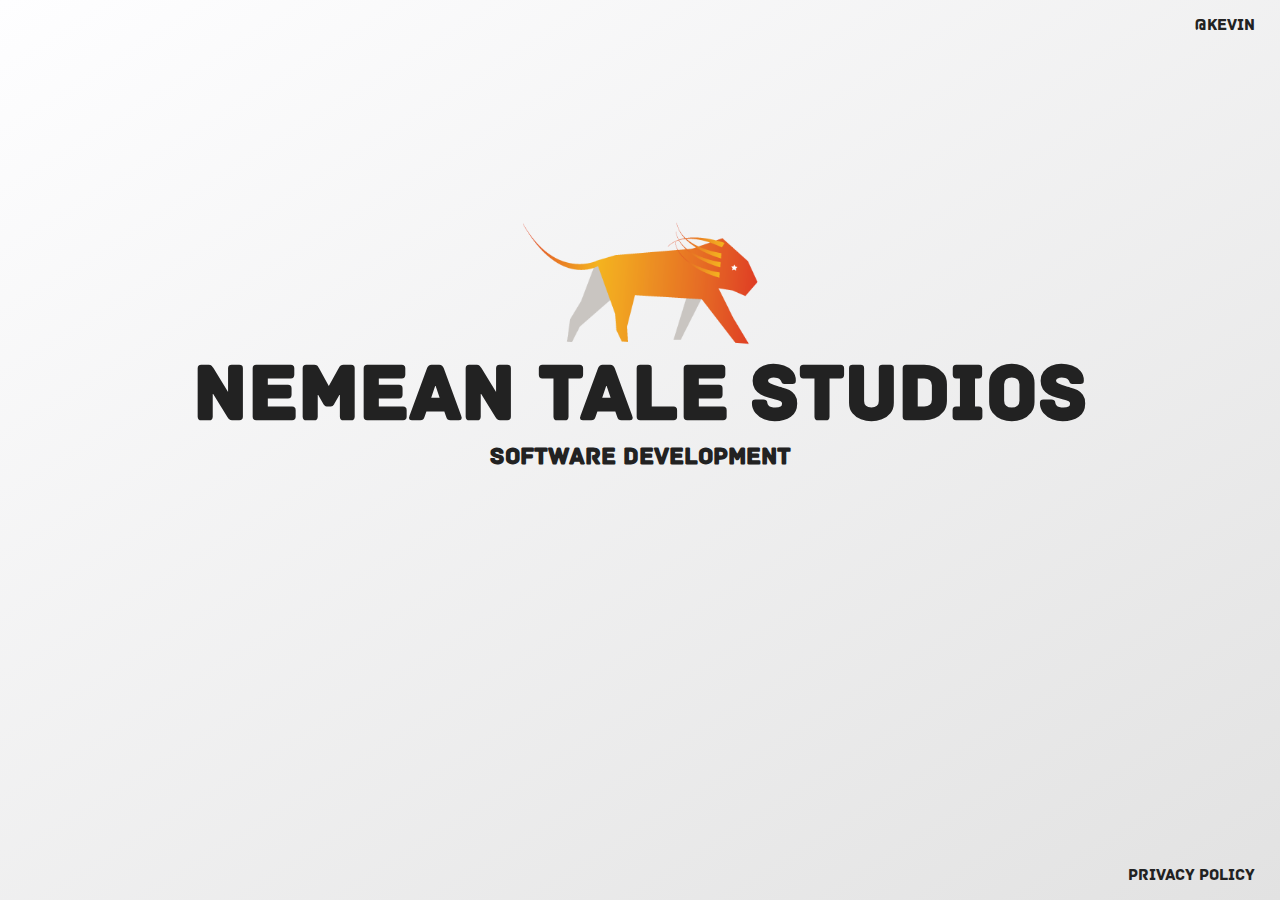
==== index.html @ db2ae130 "base of website" ====
<!DOCTYPE html>
<html lang="en">
<head>
    <meta charset="UTF-8">
    <title>Nemean Tale Studios</title>
    <link rel="stylesheet" href="css/style.css" type="text/css">
</head>
<body>
<nav>
    <a href="mailto:kamiranoff@gmail.com">@kevin</a>
</nav>

<div class="content">
    <div class="sub-content">
        <img src="image/lion3.png" class="logo" alt="logo" />
        <h1>Nemean Tale Studios</h1>
        <h2>Software development</h2>
    </div>
</div>
<footer>
    <nav>
        <a href="privacy-policy.html">privacy policy</a>
    </nav>
</footer>
</body>
</html>
---- css/style.css ----
@font-face {
    font-family: archive;
    src: url(../assets/Archive-Regular.ttf);
}

html, body {
    padding: 0;
    margin: 0;
    height: 100%;
    background: rgb(254, 254, 255);
    background: linear-gradient(148deg, rgba(254, 254, 255, 1) 0%, rgba(226, 226, 226, 1) 100%);
    background-repeat: no-repeat;
}

body {
    display: flex;
    height: 100%;
    flex-direction: column;
}

nav {
    display: flex;
    justify-content: flex-end;
    padding: 15px;
}

.content {
    display: flex;
    flex-direction: column;
    justify-content: center;
    flex: 1 1 auto;
}

nav a {
    padding: 0 10px;
    text-decoration: none;
    font-family: archive, sans-serif;
    color: #222;
}

.sub-content {
    margin-top: -200px;
}

.logo {
    width: 250px;
    text-align: center;
    display: block;
    margin-left: auto;
    margin-right: auto;
}

.content h1 {
    text-align: center;
    font-family: archive, sans-serif;
    font-size: 5em;
    margin: 0;
    color: #222;

}

.content h2 {
    text-align: center;
    font-family: archive, sans-serif;
    margin-top: 0;
    color: #222;
}

.sub-content p {
    text-align: center;
    font-family: archive, sans-serif;
}


body.privacy {
    padding: 15px;
}
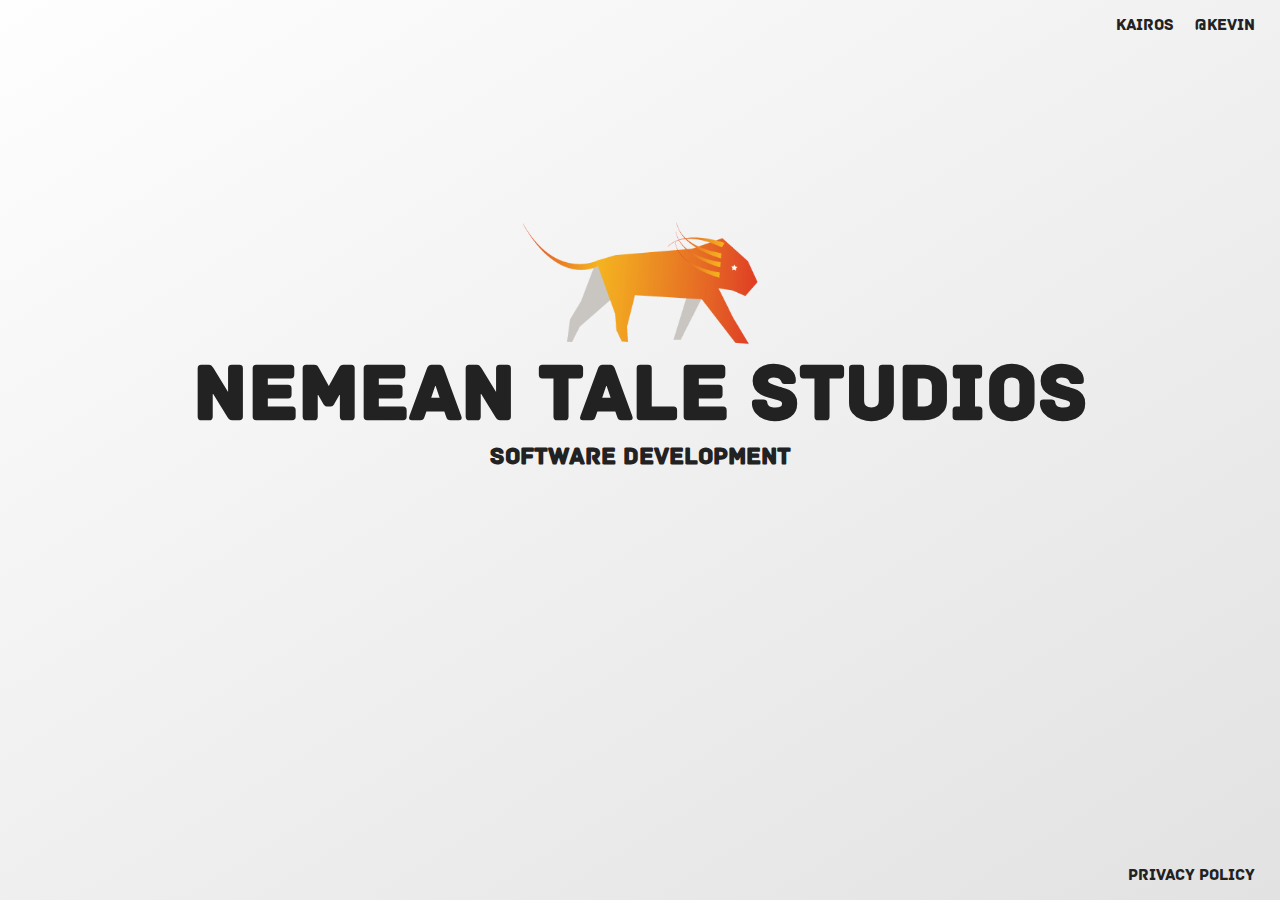
==== commit 47e07e6a: "add kairos + new email" ====
--- a/index.html
+++ b/index.html
@@ -7,7 +7,8 @@
 </head>
 <body>
 <nav>
-    <a href="mailto:kamiranoff@gmail.com">@kevin</a>
+    <a href="https://kamiranoff.github.io/kairos">Kairos</a>
+    <a href="mailto:kevin@nemeantalestudios.com">@kevin</a>
 </nav>
 
 <div class="content">
